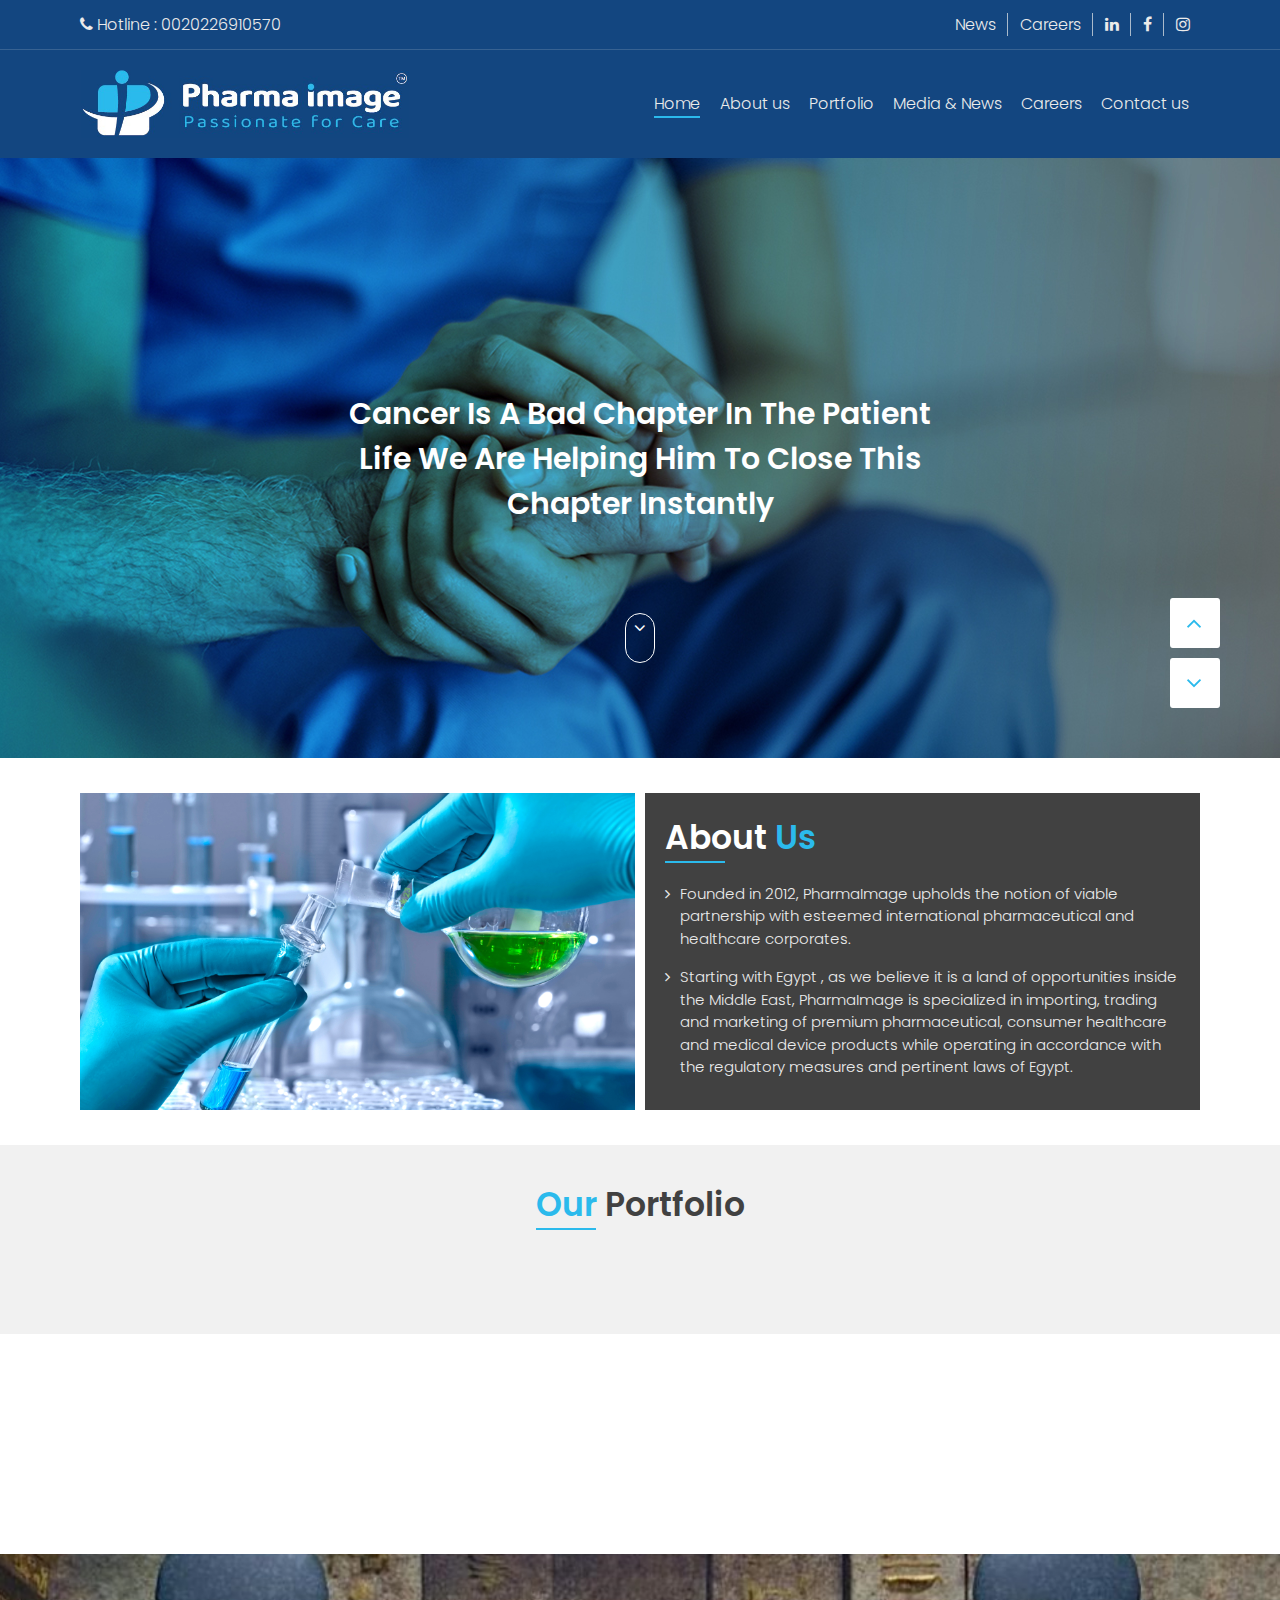
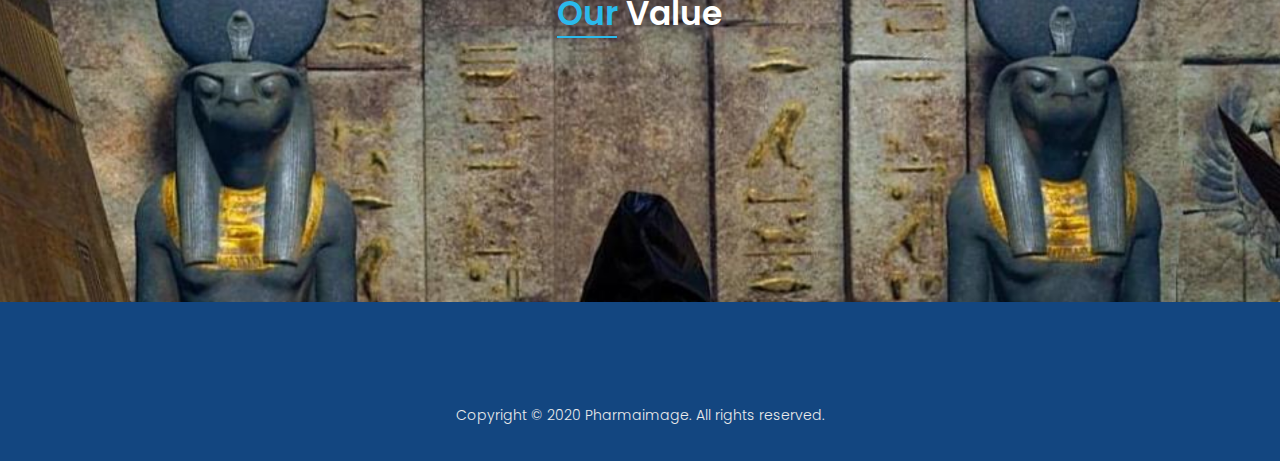
==== index.html @ 9aad7ee1 "pahrma" ====
<!DOCTYPE html>
<html lang="en">

<head>
    <meta charset="UTF-8">
    <meta name="viewport" content="width=device-width, initial-scale=1.0">
    <title>Pharma Image</title>
    <link href="https://fonts.googleapis.com/css2?family=Poppins:wght@100;200;300;400;500;600;700;800;900&display=swap" rel="stylesheet">
    <link href="https://fonts.googleapis.com/icon?family=Material+Icons" rel="stylesheet">
    <link href="./assets/css/bootstrap.min.css" rel="stylesheet">
    <link href="./assets/css/owl.carousel.min.css" rel="stylesheet">
    <link href="./assets/css/owl.theme.default.min.css" rel="stylesheet">
    <link href="./assets/css/font-awesome.min.css" rel="stylesheet">
    <link href="./assets/css/animate.css" rel="stylesheet">
    <link href="./assets/css/custom.css" rel="stylesheet">
</head>

<body>
    <div class="Pharma_wrapper">
        <!-- Strat Top Header ------------------------------->
        <div class="Pharma_Top_Header">
            <div class="container-fluid Pharma_Custon_Container">
                <div class="row">
                    <div class="col-xl-6 col-lg-6 col-md-6 col-6">
                        <!-- Start Hotline Code ------------------>
                        <div class="Pharma_Hotline_With_Icon Pharma_Text">
                            <h6> <i class="fa fa-phone"></i> <span class="small-hidden">Hotline</span> : <span> 0020226910570 </span></h6>
                        </div>
                    </div>
                    <div class="col-xl-6 col-lg-6 col-md-6 col-6">
                        <!-- Start Quick Links And media Code ------------------>
                        <div class="Pharma_Text Quick_Links">
                            <ul>
                                <li class="hidden"><a href="news.html"> News </a></li>
                                <li class="hidden"><a href="careers.html"> Careers </a></li>
                                <li>
                                    <a href="#"> <i class="fa fab fa-linkedin"></i> </a>
                                </li>
                                <li>
                                    <a href="#"> <i class="fa fab fa-facebook"></i> </a>
                                </li>
                                <li>
                                    <a href="#"> <i class="fa fab fa-instagram"></i> </a>
                                </li>
                            </ul>
                        </div>
                    </div>
                </div>
            </div>
        </div>
        <!-- Strat Main Header ------------------------------->
        <nav class="navbar navbar-expand-lg Pharma_Navbar navbar-blue bg-blue">
            <div class="container-fluid Pharma_Custon_Container">
                <a class="navbar-brand" href="index.html">
                    <img src="assets/image/logo-light.png" alt="Pharma Image">
                </a>

                <button class="navbar-toggler" type="button" data-toggle="collapse" data-target="#navbar" aria-controls="navbarSupportedContent" aria-expanded="false" aria-label="Toggle navigation">
              <span class="navbar-toggler-icon"></span>
            </button>

                <div class="collapse navbar-collapse" id="navbar">
                    <button class="close"><span aria-hidden="true">×</span></button>
                    <ul class="navbar-nav ml-auto">
                        <li class="nav-item active">
                            <a class="nav-link" href="index.html">Home <span class="sr-only">(current)</span></a>
                        </li>
                        <li class="nav-item">
                            <a class="nav-link" href="aboutus.html">About us</a>
                        </li>
                        <li class="nav-item">
                            <a class="nav-link" href="portfolio.html">Portfolio</a>
                        </li>
                        <li class="nav-item">
                            <a class="nav-link" href="news.html">Media & News</a>
                        </li>
                        <li class="nav-item">
                            <a class="nav-link" href="careers.html">Careers</a>
                        </li>
                        <li class="nav-item">
                            <a class="nav-link" href="contactus.html">Contact us</a>
                        </li>

                    </ul>
                </div>
            </div>
        </nav>
        <!-- Strat Main Slider Header ------------------------------->
        <div class="Pharma_Slider">
            <div class="owl-carousel owl-theme">
                <div class="item">
                    <div class="Pharma_Content_slider">
                        <img src="assets/image/slider/ThoracicSurgeryOncology_feature.jpg" alt="">
                        <div class="Info_Text">
                            Cancer is a bad chapter in the patient life We are helping him to close this chapter instantly
                        </div>
                        <div class="scroll">
                            <a href="#aboutus" class="scroll-down"><i class="fa fa-angle-down"></i></a>
                        </div>
                    </div>
                </div>
                <div class="item">
                    <div class="Pharma_Content_slider">
                        <img src="assets/image/slider/Family-Hispanic.jpg" alt="">
                        <div class="Info_Text">
                            Family health is what we are passionate about We are passionate for care
                        </div>
                        <div class="scroll">
                            <a href="#aboutus"><i class="fa fa-angle-down"></i></a>
                        </div>
                    </div>
                </div>
                <div class="item">
                    <div class="Pharma_Content_slider">
                        <img src="assets/image/slider/Drupal-web_GettyImages-487195922.jpg" alt="">
                        <div class="Info_Text">
                            We Offer Innovative patent solutions for respiratory management , anesthesia and critical care
                        </div>
                        <div class="scroll">
                            <a href="#aboutus"><i class="fa fa-angle-down"></i></a>
                        </div>
                    </div>
                </div>
            </div>
        </div>
        <!-- Strat Section About us ------------------------------->
        <section class="aboutus" id="aboutus">
            <div class="container-fluid Pharma_Custon_Container">
                <div class="form-row">
                    <div class="col-xl-6 col-lg-6 col-md-6 col-12">
                        <img class="w-100 small-hidden wow fadeInUp" src="assets/image/home-main-banner-2.jpg" alt="">
                    </div>
                    <div class="col-xl-6 col-lg-6 col-md-6 col-12">
                        <div class="Pharma_About wow fadeInUp">
                            <div class="Pharma_title"> About <span>Us</span> </div>
                            <div class="Pharma_about_text">
                                <p>
                                    <i class="fa fa-angle-right"></i> Founded in 2012, PharmaImage upholds the notion of viable partnership with esteemed international pharmaceutical and healthcare corporates.
                                </p>
                                <p>
                                    <i class="fa fa-angle-right"></i> Starting with Egypt , as we believe it is a land of opportunities inside the Middle East, PharmaImage is specialized in importing, trading and marketing of premium pharmaceutical, consumer
                                    healthcare and medical device products while operating in accordance with the regulatory measures and pertinent laws of Egypt.
                                </p>
                            </div>
                        </div>
                    </div>
                </div>
            </div>
        </section>
        <!-- Strat Section Portfolio ------------------------------->
        <div class="portfolio">
            <div class="Pharma_portfolio text-center">
                <div class="container-fluid Pharma_Custon_Container">
                    <div class="Pharma_title"> <span>Our</span> Portfolio </div>
                    <ul class="nav nav-pills mb-0 wow fadeInUp" id="pills-tab" role="tablist">
                        <li class="nav-item" role="presentation">
                            <a class="nav-link active" id="pills-home-tab" data-toggle="pill" href="#pills-1" role="tab" aria-controls="pills-home" aria-selected="true">Medical Devices</a>
                        </li>
                        <li class="nav-item" role="presentation">
                            <a class="nav-link" id="pills-profile-tab" data-toggle="pill" href="#pills-2" role="tab" aria-controls="pills-profile" aria-selected="false">Consumer Health Care</a>
                        </li>
                        <li class="nav-item" role="presentation">
                            <a class="nav-link" id="pills-contact-tab" data-toggle="pill" href="#pills-3" role="tab" aria-controls="pills-contact" aria-selected="false">Oncology</a>
                        </li>
                    </ul>
                </div>
            </div>
            <div class="container-fluid Pharma_Custon_Container">
                <div class="tab-content wow fadeInUp" id="pills-tabContent">
                    <div class="tab-pane fade show active" id="pills-1" role="tabpanel" aria-labelledby="pills-home-tab">
                        <div class="row justify-content-center">
                            <div class="col-xl-3 col-lg-6 col-md-4 col-12">
                                <a target="blank" href="https://www.intersurgical.com/">
                                    <div class="boxs">
                                        <img src="assets/image/1.png" alt="">
                                    </div>
                                </a>
                            </div>
                        </div>
                    </div>
                    <div class="tab-pane fade" id="pills-2" role="tabpanel" aria-labelledby="pills-profile-tab">
                        <div class="row justify-content-center">
                            <div class="col-xl-3 col-lg-6 col-md-4 col-12">
                                <a target="blank" href="#">
                                    <div class="boxs">
                                        <img src="assets/image/2.png" alt="">
                                    </div>
                                </a>
                            </div>
                            <div class="col-xl-3 col-lg-6 col-md-4 col-12">
                                <a target="blank" href="#">
                                    <div class="boxs">
                                        <img src="assets/image/3.png" alt="">
                                    </div>
                                </a>
                            </div>
                            <div class="col-xl-3 col-lg-6 col-md-4 col-12">
                                <a target="blank" href="#">
                                    <div class="boxs">
                                        <img class="last-img" src="assets/image/4.png" alt="">
                                    </div>
                                </a>
                            </div>
                        </div>
                    </div>
                    <div class="tab-pane fade" id="pills-3" role="tabpanel" aria-labelledby="pills-contact-tab">
                        <div class="mb-5">
                            <div class="comming-soon">
                                <h1>coming soon<span class="dot">.</span>
                            </div>
                        </div>
                    </div>
                </div>
            </div>
        </div>
        <!-- Strat Section Value ------------------------------->
        <section class="value text-center">
            <div class="container-fluid Pharma_Custon_Container">
                <div class="Pharma_title"> <span>Our</span> Value </div>
                <div class="row">
                    <div class="col wow fadeInUp">
                        <div class="box-value">
                            <div class="icon-value">
                                <span class="material-icons icon">layers</span>
                            </div>
                            <div class="text-value">Empowering Leadership</div>
                        </div>
                    </div>
                    <div class="col wow fadeInUp">
                        <div class="box-value">
                            <div class="icon-value">
                                <span class="material-icons icon">gavel</span>
                            </div>
                            <div class="text-value">Ethics & Integrity </div>
                        </div>
                    </div>
                    <div class="col wow fadeInUp">
                        <div class="box-value">
                            <div class="icon-value">
                                <span class="material-icons icon">assignment_turned_in</span>
                            </div>
                            <div class="text-value">Quality</div>
                        </div>
                    </div>
                    <div class="col wow fadeInUp">
                        <div class="box-value">
                            <div class="icon-value">
                                <i class="fa fa-lightbulb-o icon" aria-hidden="true"></i>
                            </div>
                            <div class="text-value">Results Ambitious</div>
                        </div>
                    </div>
                    <div class="col wow fadeInUp">
                        <div class="box-value">
                            <div class="icon-value">
                                <span class="material-icons icon">device_hub</span>
                            </div>
                            <div class="text-value">Teamwork & Respect</div>
                        </div>
                    </div>
                </div>
            </div>
        </section>
        <!-- Strat Footer ------------------------------->
        <section class="footer">
            <div class="container-fluid Pharma_Custon_Container">
                <div class="main-nav-footer d-flex">
                    <ul class="list-unstyled nav wow fadeInUp">
                        <li class="logo-footer">
                            <a href="#"> <img src="assets/image/logo-light.png"> </a>
                        </li>
                        <li><a href="#"> Terms of website use </a></li>
                        <li><a href="#">  Privacy policy </a></li>
                        <li><a href="#">  Cookie policy </a></li>
                    </ul>
                    <ul class="list-unstyled nav wow fadeInUp">
                        <li><a href="#"> Sitemap </a></li>
                        <li><a href="#">  Contact us </a></li>
                    </ul>
                </div>
                <div class="copyright text-center"> Copyright © 2020 Pharmaimage. All rights reserved. </div>
            </div>
        </section>
        <script src="./assets/js/jquery-3.2.0.min.js"></script>
        <script src="./assets/js/popper.min.js"></script>
        <script src="./assets/js/bootstrap.min.js"></script>
        <script src="./assets/js/jquery-easing.min.js"></script>
        <script src="./assets/js/js-delever.js"></script>
        <script src="./assets/js/owl.carousel.min.js"></script>
        <script src="./assets/js/wow.min.js"></script>
        <script src="./assets/js/custom.js"></script>
</body>

</html>
---- assets/css/custom.css ----
/* Start Root Color For Website ************************/

:root {
    --main-bg-color: #134680;
    --background-gray-light: #F1F1F1;
    --backgrounf-gray-dark: #414141;
    --color-white: #ffffff;
    --color-blue: #2BBAEC;
    --color-gray-light: #EBEBEB;
    --color-gray-dark: #414141;
    --color-dark: #C4C4C4;
}


/* End Root Color For Website ************************/


/* Start Gloable Code Css *******************************/

ul {
    padding: 0;
    margin: 0;
    list-style: none;
}

.close {
    display: none;
}

a:hover {
    text-decoration: none;
}

.logo-mobile {
    display: none;
}

.btn:focus,
button:focus {
    outline: 0 !important;
    box-shadow: none !important;
}

* {
    box-sizing: border-box;
}

h1,
h2,
h3,
h4,
h5,
h6 {
    margin-bottom: 0;
}

html,
body {
    font-family: 'Poppins', sans-serif;
    margin: 0;
    padding: 0;
    height: 100%;
    font-weight: 300;
    color: var(--color-gray-dark);
}

.no-bg {
    background: none !important;
}

.form-control:focus {
    box-shadow: none !important;
    outline: none;
}

.form-control {
    border: 1px solid var(--color-blue);
}

.btn-send {
    background: var(--color-blue);
    color: var(--color-white);
    padding: 8px 60px;
    border-radius: 25px;
    -webkit-border-radius: 25px;
    -moz-border-radius: 25px;
    -ms-border-radius: 25px;
    -o-border-radius: 25px;
}

.Pharma_wrapper {
    position: relative;
}

.Pharma_Custon_Container {
    padding: 0 80px;
}

section {
    padding: 35px 0;
}

.Pharma_title {
    font-size: 33px;
    font-weight: 600;
    position: relative;
    margin-bottom: 20px;
    display: inline-block;
}

.Pharma_title::after {
    position: absolute;
    content: "";
    background: var(--color-blue);
    height: 2px;
    width: 60px;
    left: 0;
    bottom: 0;
}

.Pharma_title span {
    color: var(--color-blue);
}


/* End Gloable Code Css *******************************/


/* Start Top Header Css **********************/

.Pharma_Top_Header {
    background: var(--main-bg-color);
    height: 50px;
    color: var(--color-gray-light);
    border-bottom: 1px solid rgb(235 235 235 / 17%);
}

.Pharma_Top_Header .Pharma_Text h6 {
    line-height: 50px;
    font-size: 16px;
    font-weight: 300;
}

.Quick_Links {
    line-height: 50px;
    text-align: right;
}

.Quick_Links ul li {
    display: inline-block;
    margin: 0;
    position: relative;
}

.Quick_Links ul li:after {
    position: absolute;
    content: "";
    background: rgb(235 235 235 / 70%);
    width: 1px;
    height: 46%;
    left: -3px;
    top: 13px;
}

.Quick_Links ul li:first-child:after {
    width: 0;
}

.Quick_Links ul li a {
    color: var(--color-gray-light);
    font-size: 16px;
    padding: 0 10px;
    transition: 0.3s;
}

.Quick_Links ul li a:hover {
    color: var(--color-white);
}


/* End Top Header Css **********************/


/* Start Header Css **********************/

.Pharma_Navbar.bg-blue {
    background: var(--main-bg-color);
    min-height: 108px;
}

.Pharma_Navbar .navbar-collapse {
    margin-right: -15px;
}

.Pharma_Navbar .navbar-brand {
    margin-left: -15px;
}

.Pharma_Navbar .navbar-brand img {
    width: 328px;
}

.Pharma_Navbar .navbar-nav .nav-item {
    position: relative;
    margin-right: .6rem;
    margin-left: .6rem;
}

.Pharma_Navbar .navbar-nav .nav-item::after {
    position: absolute;
    content: "";
    bottom: -2px;
    left: 0;
    background: var(--color-blue);
    height: 2px;
    width: 0;
    transition: 0.3s;
}

.Pharma_Navbar .navbar-nav .nav-item.active::after {
    width: 100%;
}

.Pharma_Navbar .navbar-nav .nav-item:hover::after {
    width: 100%;
}

.Pharma_Navbar .navbar-nav .nav-item .nav-link {
    color: var(--color-gray-light);
    padding: 0;
    transition: 0.3s;
}

.Pharma_Navbar .navbar-nav .nav-item .nav-link:hover {
    color: var(--color-white);
}


/* End Header Css **********************/


/* Strat Slider Header Css **********************/

.Pharma_Slider {
    position: relative;
}

.Pharma_Slider .Pharma_Content_slider {
    background: linear-gradient(to left top, #0289B8, #3D3D3D);
    height: 600px;
    position: relative;
}

.Pharma_Slider .Pharma_Content_slider img {
    height: 100%;
    width: 100%;
    object-fit: cover;
    background-blend-mode: overlay;
}

.Pharma_Slider .Pharma_Content_slider .Info_Text {
    position: absolute;
    top: 50%;
    z-index: 999;
    left: 50%;
    color: var(--color-white);
    transform: translate(-50%, -50%);
    font-size: 30px;
    font-weight: 600;
    text-align: center;
    width: 50%;
    text-transform: capitalize;
    -webkit-transform: translate(-50%, -50%);
    -moz-transform: translate(-50%, -50%);
    -ms-transform: translate(-50%, -50%);
    -o-transform: translate(-50%, -50%);
}

.Pharma_Slider .Pharma_Content_slider .scroll {
    position: absolute;
    top: 80%;
    z-index: 999;
    left: 50%;
    color: var(--color-white);
    width: 30px;
    height: 50px;
    border-radius: 25px;
    transform: translate(-50%, -50%);
    text-align: center;
    border: 1px solid var(--color-white);
    transition: all 0.3s ease-in-out;
    -webkit-transition: all 0.3s ease-in-out;
    -moz-transition: all 0.3s ease-in-out;
    -ms-transition: all 0.3s ease-in-out;
    -o-transition: all 0.3s ease-in-out;
}

.Pharma_Slider .Pharma_Content_slider .scroll a {
    color: var(--color-white);
    font-size: 18px;
    position: relative;
    animation: down 2s linear infinite;
}

@keyframes down {
    0% {
        opacity: 0;
        top: 0px;
    }
    50% {
        opacity: 0.5;
        top: 20px;
    }
    100% {
        opacity: 0;
        top: 20px;
    }
}

.Pharma_Slider .owl-theme .owl-nav {
    position: absolute;
    bottom: 80px;
    right: 25px;
    transform: rotate(90deg);
}

.Pharma_Slider .owl-theme .owl-nav [class*=owl-] {
    color: var(--color-blue);
    font-size: 14px;
    margin: 0 5px;
    background: var(--color-white);
    display: inline-block;
    cursor: pointer;
    border-radius: 3px;
    width: 50px;
    height: 50px;
    line-height: 50px;
    text-align: center;
    transition: 0.3s;
}

.Pharma_Slider .owl-theme .owl-nav [class*=owl-]:hover {
    background: var(--main-bg-color);
    color: var(--color-white);
}

.Pharma_Slider .owl-theme .owl-nav [class*=owl-] i {
    font-size: 25px;
}


/* End Slider Header Css **********************/


/* Start About Css **********************/

.Pharma_About {
    background: var(--backgrounf-gray-dark);
    height: 100%;
    padding: 20px;
    color: var(--color-white);
}

.Pharma_About .Pharma_about_text p {
    color: var(--color-gray-light);
    font-size: 15px;
    display: flex;
}

.Pharma_About .Pharma_about_text p i {
    margin-right: 10px;
    position: relative;
    top: 3px;
}

.Pharma_About .Pharma_about_text p:last-child {
    margin-bottom: 0;
}


/* End About Css **********************/


/* Start Portfolio Css ***********************/

.portfolio .Pharma_portfolio {
    background: var(--background-gray-light);
    padding: 35px 0;
}

.portfolio .Pharma_portfolio .nav {
    justify-content: center;
    margin-top: 20px;
}

.portfolio .Pharma_portfolio .nav-pills .nav-link {
    font-weight: 400;
    color: var(--color-dark);
    position: relative;
    padding: 0 0 5px 0;
    margin: 0 10px;
}

.portfolio .Pharma_portfolio .nav-pills .nav-link::after {
    position: absolute;
    content: "";
    background: var(--color-blue);
    height: 2px;
    width: 0;
    left: 0;
    bottom: 0;
    transition: 0.3s;
}

.portfolio .Pharma_portfolio .nav-pills .nav-link.active::after,
.portfolio .Pharma_portfolio .nav-pills .nav-link:hover::after {
    width: 40px;
    color: var(--color-gray-dark);
}

.portfolio .Pharma_portfolio .nav-pills .nav-link.active,
.portfolio .Pharma_portfolio .nav-pills .show>.nav-link {
    color: var(--color-gray-dark);
    background: none;
}

.portfolio .tab-content {
    margin-top: 35px;
}

.portfolio .tab-content .boxs {
    background: var(--color-white);
    box-shadow: 0 2px 10px rgba(0, 0, 0, 0.16);
    min-height: 150px;
    display: flex;
    justify-content: center;
    margin-bottom: 35px;
}

.portfolio .tab-content .boxs img {
    object-fit: contain;
    width: 180px;
}

.portfolio .tab-content .boxs img.last-img {
    width: 100px !important;
}


/* End Portfolio Css ***********************/


/* Start Value Css ***********************/

.value {
    background: url(../image/our-value.png) no-repeat center center / cover;
}

.value .Pharma_title {
    color: var(--color-white);
}

.value .box-value {
    background: rgb(255 255 255 / 0.8);
    min-height: 190px;
    margin-top: 20px;
    text-align: center;
    display: flex;
    flex-direction: column;
    justify-content: center;
}

.value .box-value .icon-value {}

.value .box-value .icon-value .icon {
    color: var(--color-blue);
    font-size: 95px;
}

.value .box-value .text-value {
    font-weight: 500;
    font-size: 18px;
    color: var(--color-gray-dark);
}


/* End Value Css ***********************/


/* Start Footer Css ***********************/

.footer {
    background: var(--main-bg-color);
    min-height: 147px;
    margin-top: -1px;
}

.footer .main-nav-footer {
    justify-content: space-between;
}

.footer .nav {}

.footer .nav li {
    padding: 0 8px;
    display: flex;
    align-items: center;
}

.footer .nav li img {
    width: 328px;
}

.footer .nav li.logo-footer {
    margin-right: 20px;
}

.footer .nav li a {
    color: var(--color-gray-light);
    font-weight: 300;
    font-size: 16px;
    transition: all 0.3s ease-in-out;
    -webkit-transition: all 0.3s ease-in-out;
    -moz-transition: all 0.3s ease-in-out;
    -ms-transition: all 0.3s ease-in-out;
    -o-transition: all 0.3s ease-in-out;
}

.footer .nav li a:hover {
    color: var(--color-white);
}

.footer .copyright {
    color: var(--color-gray-light);
    font-size: 14px;
    font-weight: 300;
}


/* End Footer Css ***********************/


/* Start About us --------------------------*/

.banner {
    height: 300px;
}

.banner-image {
    background: url(../image/Family-Hispanic.png), linear-gradient(45deg, #333, #2BBAEC);
    background-size: 100%;
    height: 100%;
    background-blend-mode: overlay;
    display: flex;
    align-items: center;
}

.banner .banner-title {
    margin-top: 6%;
}

.banner-image .Pharma_title {
    color: var(--color-white);
}

.banner .breadcrumb .breadcrumb-item a {
    color: var(--color-white);
}

.banner .breadcrumb-item+.breadcrumb-item::before {
    display: inline-block;
    padding-right: .5rem;
    padding-left: .5rem;
    color: var(--color-white);
    content: ">";
}

.banner .breadcrumb-item.active {
    color: var(--color-dark);
}

.vision-mission .block {
    text-align: center;
}

.vision-mission .block .block-icon span {
    font-size: 80px;
    color: var(--color-blue);
}

.vision-mission .block .block-title {
    font-size: 22px;
    font-weight: 500;
    color: var(--color-gray-dark);
}

.vision-mission .block .block-text {
    font-size: 22px;
    font-weight: 200;
    color: var(--color-gray-dark);
    width: 90%;
    margin: 20px auto 0 auto;
}


/* Start Media and news --------------------*/

.comming-soon h1 {
    font-size: 50px;
    font-family: 'Poppins', sans-serif;
    margin-bottom: 0;
    line-height: 1;
    font-weight: 700;
    text-align: center;
}

.dot {
    color: #4FEBFE;
}


/* Start Careers --------------------*/

.careers .form {
    margin-top: 35px;
}

.form .Pharma_title {
    font-size: 22px;
}

.file-upload-wrapper {
    position: relative;
    width: 100%;
    height: 38px;
    border: 1px solid var(--color-blue);
    border-radius: 5px;
    -webkit-border-radius: 5px;
    -moz-border-radius: 5px;
    -ms-border-radius: 5px;
    -o-border-radius: 5px;
}

.careers .file-upload-wrapper:after {
    content: attr(data-text);
    font-size: 15px;
    position: absolute;
    top: 0;
    left: 85px;
    padding: 0 15px;
    display: block;
    width: auto;
    pointer-events: none;
    z-index: 20;
    line-height: 35px;
    color: var(--color-dark);
    font-weight: 300;
}

.careers .file-upload-wrapper:before {
    content: 'Upload';
    position: absolute;
    top: 0;
    left: 0;
    display: inline-block;
    height: 36px;
    background: var(--color-blue);
    color: var(--color-white);
    font-weight: 400;
    z-index: 25;
    font-size: 16px;
    line-height: 36px;
    padding: 0 15px;
    pointer-events: none;
    border-top-left-radius: 4px;
    border-bottom-left-radius: 4px;
}

.careers .file-upload-wrapper:hover:before {
    background: var(--color-blue);
}

.careers .file-upload-wrapper input {
    opacity: 0;
    position: absolute;
    top: 0;
    right: 0;
    bottom: 0;
    left: 0;
    z-index: 99;
    height: 40px;
    margin: 0;
    padding: 0;
    display: block;
    cursor: pointer;
    width: 100%;
}


/* Start Contact us ---------------*/

.contact .contact-info {
    margin-top: 35px;
}

.contact-info ul {}

.contact-info ul li {
    margin-bottom: 10px;
    width: 70%;
    display: flex;
    align-items: center;
}

.contact-info ul li i {
    margin-right: 10px;
    text-align: center;
    width: 40px;
    height: 40px;
    background: #f8f9fa;
    line-height: 40px;
    border-radius: 25px;
    display: inline-table;
    font-size: 18px;
}


/* Start News ---------------------------*/

.pharma-news {
    height: 250px;
    position: relative;
    margin-top: 30px;
}

.pharma-news img {
    object-fit: cover;
    height: 100%;
}

.pharma-news .news-info-content {
    position: absolute;
    content: "";
    background: linear-gradient(rgb(0 0 0 / 0%), rgba(65, 46, 46, 0.70));
    bottom: 0;
    left: 0;
    width: 100%;
    height: 100%;
    display: flex;
    align-items: flex-end;
    color: var(--color-white);
    padding: 0 15px;
}

.pharma-news .news-info-content p {
    position: relative;
    margin: 15px 0;
    padding: 0 0 0 10px;
    color: var(--color-white);
}

.pharma-news .news-info-content p::after {
    position: absolute;
    content: "";
    background: var(--color-blue);
    width: 3px;
    height: 0%;
    left: 0;
    bottom: 0;
    transition: all 0.3s;
    -webkit-transition: all 0.3s;
    -moz-transition: all 0.3s;
    -ms-transition: all 0.3s;
    -o-transition: all 0.3s;
}

.pharma-news .news-info-content:hover p::after {
    height: 100%;
}


/* Start Responsive Css ---------------------*/

@media (max-width: 990px) {
    .Pharma_title {
        font-size: 30px;
    }
    .navbar-blue .navbar-toggler-icon {
        background: #fff;
        height: 1px;
        position: relative;
        border-radius: 5px;
    }
    .navbar-blue .navbar-toggler-icon:after {
        content: "";
        position: absolute;
        top: 10px;
        width: 100%;
        background: white;
        height: 1px;
        left: 0;
        border-radius: 5px;
    }
    .navbar-blue .navbar-toggler-icon:before {
        content: "";
        position: absolute;
        top: -10px;
        width: 100%;
        background: white;
        height: 1px;
        left: 0;
        border-radius: 5px;
    }
    .navbar-collapse {
        display: block;
        position: fixed !important;
        min-width: 300px;
        top: 0;
        right: -300px;
        height: 100%;
        overflow-y: auto;
        z-index: 500;
        padding: 20px 30px;
        color: var(--color-gray-light);
        background: rgb(19 70 128 / 93%);
        /* -webkit-box-shadow: 0 1px 10px 0 rgba(150, 150, 150, 0.2);
        -o-box-shadow: 0 1px 10px 0 rgba(150, 150, 150, 0.2);
        -moz-box-shadow: 0 1px 10px 0 rgba(150, 150, 150, 0.2);
        box-shadow: 0 1px 10px 0 rgba(150, 150, 150, 0.2); */
        border-left: 1px solid #386293;
        transition: 0.4s;
        -webkit-transition: 0.4s;
        -moz-transition: 0.4s;
        -ms-transition: 0.4s;
        -o-transition: 0.4s;
    }
    .navbar-collapse.show {
        right: 0;
    }
    .navbar-collapse .navbar-nav {
        margin: 65px 0 0 0;
    }
    .close {
        display: block;
        font-size: 30px;
        font-weight: 400;
        color: var(--main-bg-color);
        opacity: 0.8;
        margin: 8px 10px;
        background: var(--color-white) !important;
        width: 30px;
        height: 30px;
        line-height: 32px;
        opacity: 1;
        border-radius: 25px;
        -webkit-border-radius: 25px;
        -moz-border-radius: 25px;
        -ms-border-radius: 25px;
        -o-border-radius: 25px;
    }
    .Pharma_Custon_Container {
        padding: 0 40px;
    }
    .Pharma_Navbar .navbar-brand {
        margin-left: 15px;
    }
    .navbar-toggler {
        margin-right: 15px
    }
    .Pharma_Navbar .navbar-brand img {
        width: 288px;
    }
    .Pharma_Top_Header .Pharma_Text h6 {
        font-size: 15px;
    }
    .Quick_Links ul li a {
        font-size: 15px;
    }
    .Pharma_Navbar .navbar-nav .nav-item {
        line-height: 30px;
    }
    .Pharma_Navbar .navbar-nav .nav-item::after {
        width: 0;
    }
    .Pharma_Navbar .navbar-nav .nav-item.active::after {
        width: 0;
    }
    .Pharma_Navbar .navbar-nav .nav-item:hover::after {
        width: 0;
    }
    .Pharma_Navbar .navbar-nav .nav-item .nav-link {
        margin-bottom: 8px;
        font-weight: 200;
    }
    .Pharma_Slider .Pharma_Content_slider .Info_Text {
        font-size: 25px;
    }
    .Pharma_Slider .owl-theme .owl-nav [class*=owl-] {
        width: 45px;
        height: 45px;
        line-height: 45px;
    }
    /* Start About ---------------------*/
    .aboutus img {
        object-fit: cover;
        height: 100%;
    }
    .vision-mission .block .block-text {
        font-size: 17px;
    }
    /* Start Value ---------------------*/
    .value .box-value {
        padding: 0 15px;
    }
    .value .box-value .icon-value .icon {
        font-size: 70px;
    }
    .value .box-value .text-value {
        font-size: 16px;
    }
    /* Start Footer ---------------------*/
    .footer .nav li img {
        width: 288px;
    }
    .footer .nav li a {
        font-size: 14px;
    }
    .footer .copyright {
        font-size: 12px;
    }
}

@media (max-width: 768px) {
    .Pharma_Top_Header .Pharma_Text h6 {
        font-size: 14px;
    }
    .Quick_Links ul li a {
        font-size: 14px;
    }
    .Pharma_Navbar .navbar-brand img {
        width: 260px;
    }
    .Pharma_Slider .Pharma_Content_slider {
        height: 500px;
    }
    .Pharma_Slider .Pharma_Content_slider .Info_Text {
        width: 79%;
    }
    /* Start Footer ---------------------*/
    .d-flex {
        display: block !important;
    }
    .footer .nav li img {
        width: 260px;
    }
    .footer .nav li a {
        font-size: 12px;
    }
    .footer .copyright {
        font-size: 12px;
    }
    .footer .nav li.logo-footer {
        width: 100%;
        margin-bottom: 20px;
    }
    .footer .nav li {
        display: inline-block
    }
    .footer .nav {
        margin: 0 auto 8px auto;
        width: 100%;
        display: block;
        text-align: center;
    }
}

@media (max-width: 610px) {
    .hidden {
        display: none !important;
    }
    .Quick_Links ul li:nth-of-type(3):after {
        width: 0;
    }
    .Pharma_Top_Header {
        height: 40px;
        display: flex;
        align-items: center;
    }
    .Pharma_Navbar .navbar-brand img {
        width: 215px;
    }
    .Pharma_Navbar.bg-blue {
        min-height: 80px;
    }
    .logo-mobile {
        display: block;
    }
    .Pharma_Slider .owl-theme .owl-nav {
        right: 0;
    }
    .Pharma_Slider .owl-theme .owl-nav [class*=owl-] {
        width: 40px;
        height: 40px;
        line-height: 40px;
    }
    .Pharma_Slider .Pharma_Content_slider .Info_Text {
        font-size: 22px;
    }
    .Pharma_Slider .Pharma_Content_slider .Info_Text {
        width: 85%;
    }
    .Pharma_title {
        font-size: 25px;
    }
    .Pharma_About .Pharma_about_text p {
        font-size: 14px;
    }
    .portfolio .Pharma_portfolio .nav-pills .nav-link {
        font-size: 14px;
    }
    .value .box-value .text-value {
        font-size: 14px;
    }
    .banner {
        height: 230px;
    }
    .banner-image {
        background: url(../image/Family-Hispanic.png), linear-gradient(45deg, #232323, #2BBAEC);
        background-size: 100%;
    }
    .banner .banner-title {
        margin-top: 25%;
    }
    .vision-mission .block {
        text-align: center;
        margin-bottom: 25px;
    }
    .vision-mission .block .block-text {
        font-size: 15px;
    }
    .offset-2 {
        margin-left: 0;
    }
}

@media (max-width: 480px) {
    .navbar-toggler {
        margin-right: 0;
    }
    .Pharma_Navbar .navbar-brand {
        margin-left: 0;
    }
    .Pharma_Custon_Container {
        padding: 0 22px;
    }
    .hidden {
        display: none !important;
    }
    .Quick_Links ul li:nth-of-type(3):after {
        width: 0;
    }
    .Pharma_Top_Header {
        height: 40px;
        display: flex;
        align-items: center;
    }
    .Pharma_Navbar .navbar-brand img {
        width: 200px;
    }
    .Pharma_Navbar.bg-blue {
        min-height: 80px;
    }
    .logo-mobile {
        display: block;
    }
    .Pharma_Slider .owl-theme .owl-nav {
        right: 0;
    }
    .Pharma_Slider .owl-theme .owl-nav [class*=owl-] {
        width: 40px;
        height: 40px;
        line-height: 40px;
    }
    .Pharma_Slider .Pharma_Content_slider .Info_Text {
        font-size: 22px;
    }
    .Pharma_Slider .Pharma_Content_slider .Info_Text {
        width: 85%;
    }
    .Pharma_title {
        font-size: 25px;
    }
    .Pharma_About .Pharma_about_text p {
        font-size: 14px;
    }
    .portfolio .Pharma_portfolio .nav-pills .nav-link {
        font-size: 13px;
    }
    .value .box-value .text-value {
        font-size: 14px;
    }
    .banner {
        height: 230px;
    }
    .banner-image {
        background: url(../image/Family-Hispanic.png), linear-gradient(45deg, #232323, #2BBAEC);
        background-size: 100%;
    }
    .banner .banner-title {
        margin-top: 25%;
    }
    .vision-mission .block {
        text-align: center;
        margin-bottom: 25px;
    }
    .vision-mission .block .block-text {
        font-size: 15px;
    }
    .offset-2 {
        margin-left: 0;
    }
    .Pharma_Top_Header .Pharma_Text h6 {
        font-size: 12px;
    }
    .footer .nav li img {
        width: 200px;
    }
    .contact .contact-info {
        margin-top: 20px;
    }
    .contact-info ul li {
        margin-bottom: 10px;
        width: 90%;
        display: flex;
        align-items: center;
    }
}

@media (max-width: 375px) {
    .navbar-toggler {
        margin-right: 0;
    }
    .Pharma_Navbar .navbar-brand {
        margin-left: 0;
    }
    .Pharma_Custon_Container {
        padding: 0 22px;
    }
    .small-hidden {
        display: none !important;
    }
    .Quick_Links ul li a {
        font-size: 13px;
    }
    .Quick_Links ul li:nth-of-type(3):after {
        width: 0;
    }
    .Pharma_Top_Header {
        height: 40px;
        display: flex;
        align-items: center;
    }
    .Pharma_Navbar .navbar-brand img {
        width: 180px;
    }
    .Pharma_Navbar.bg-blue {
        min-height: 80px;
    }
    .logo-mobile {
        display: block;
    }
    .Pharma_Slider .owl-theme .owl-nav {
        right: 0;
    }
    .Pharma_Slider .owl-theme .owl-nav [class*=owl-] {
        width: 40px;
        height: 40px;
        line-height: 40px;
    }
    .Pharma_Slider .Pharma_Content_slider .Info_Text {
        font-size: 22px;
    }
    .Pharma_Slider .Pharma_Content_slider .Info_Text {
        width: 85%;
    }
    .Pharma_title {
        font-size: 25px;
    }
    .Pharma_About .Pharma_about_text p {
        font-size: 14px;
    }
    .portfolio .Pharma_portfolio .nav-pills .nav-link {
        font-size: 13px;
        margin-bottom: 10px;
    }
    .value .box-value .text-value {
        font-size: 14px;
    }
    .banner {
        height: 230px;
    }
    .banner-image {
        background: url(../image/Family-Hispanic.png), linear-gradient(45deg, #232323, #2BBAEC);
        background-size: 100%;
    }
    .banner .banner-title {
        margin-top: 25%;
    }
    .vision-mission .block {
        text-align: center;
        margin-bottom: 25px;
    }
    .vision-mission .block .block-text {
        font-size: 15px;
    }
    .offset-2 {
        margin-left: 0;
    }
    .Pharma_Top_Header .Pharma_Text h6 {
        font-size: 13px;
    }
    .footer .nav li img {
        width: 180px;
    }
    .contact .contact-info {
        margin-top: 20px;
    }
    .contact-info ul li {
        margin-bottom: 10px;
        width: 90%;
        display: flex;
        align-items: center;
    }
}
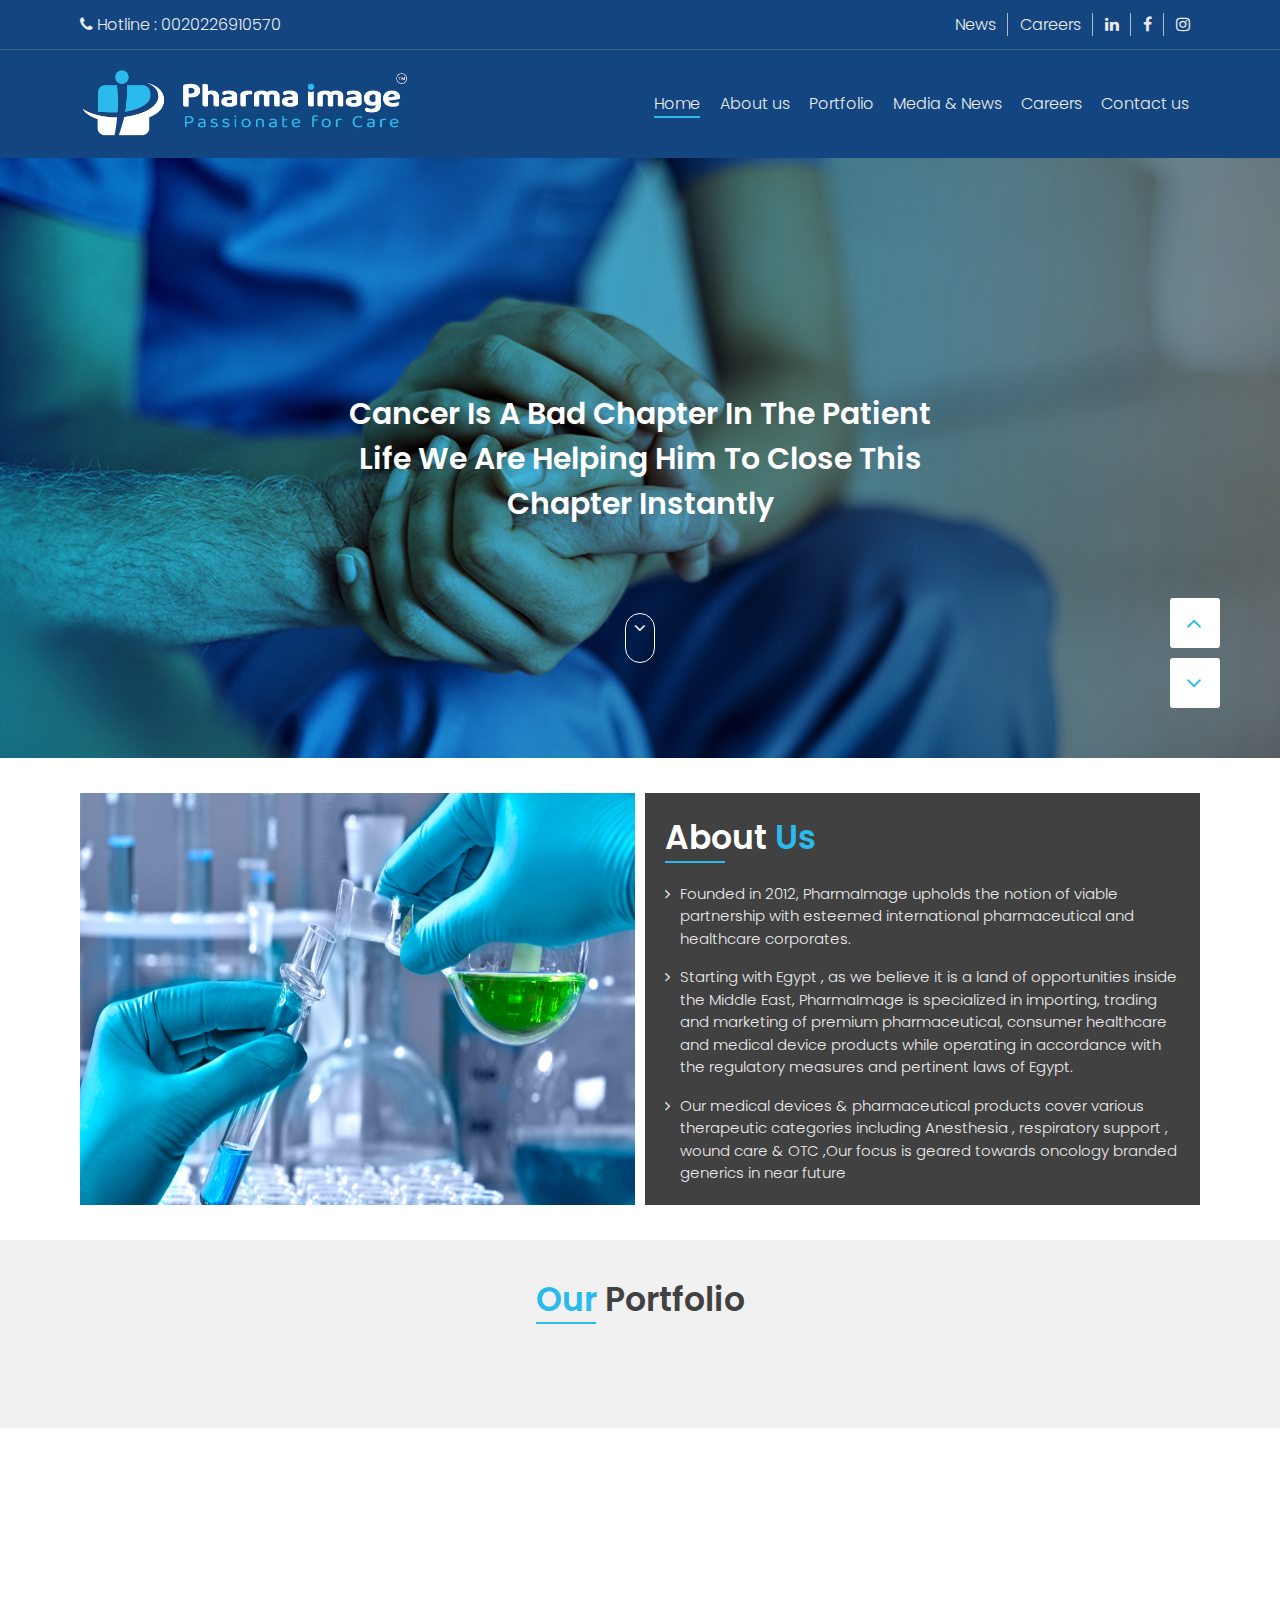
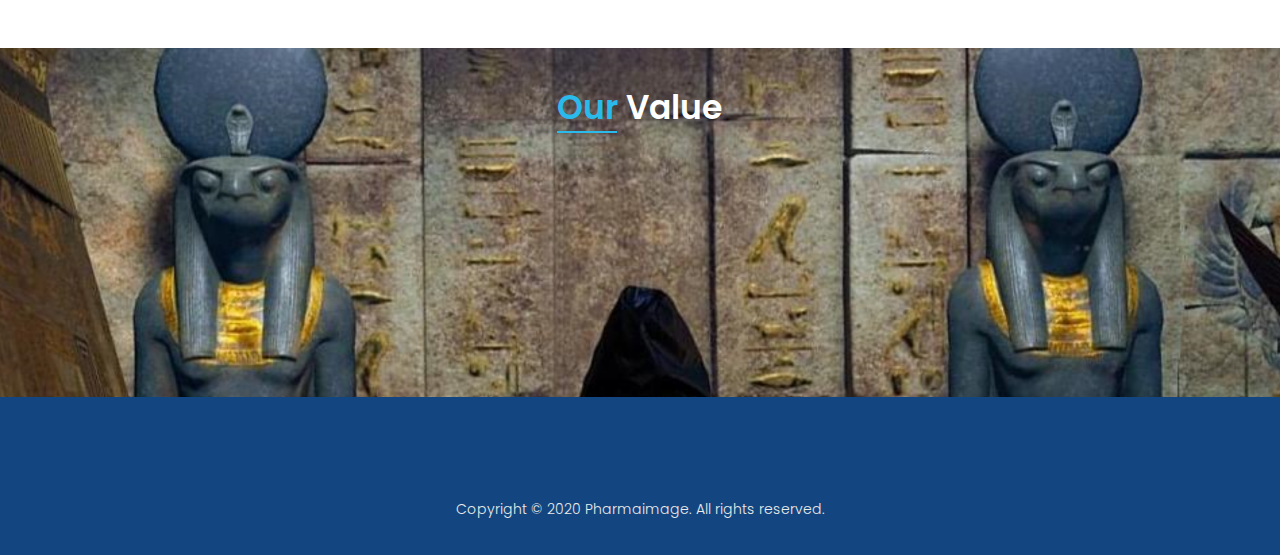
==== commit c9fe8433: "Update index.html" ====
--- a/index.html
+++ b/index.html
@@ -34,13 +34,13 @@
                                 <li class="hidden"><a href="news.html"> News </a></li>
                                 <li class="hidden"><a href="careers.html"> Careers </a></li>
                                 <li>
-                                    <a href="#"> <i class="fa fab fa-linkedin"></i> </a>
+                                    <a target="_blank" href="https://www.linkedin.com/company/pharma-image"> <i class="fa fab fa-linkedin"></i> </a>
                                 </li>
                                 <li>
-                                    <a href="#"> <i class="fa fab fa-facebook"></i> </a>
+                                    <a target="_blank" href="https://www.facebook.com/Pharma-Image-1161669703869302/"> <i class="fa fab fa-facebook"></i> </a>
                                 </li>
                                 <li>
-                                    <a href="#"> <i class="fa fab fa-instagram"></i> </a>
+                                    <a target="_blank" href="https://instagram.com/pharmaimage?igshid=zlwtjfjl67d5"> <i class="fa fab fa-instagram"></i> </a>
                                 </li>
                             </ul>
                         </div>
@@ -128,7 +128,7 @@
             <div class="container-fluid Pharma_Custon_Container">
                 <div class="form-row">
                     <div class="col-xl-6 col-lg-6 col-md-6 col-12">
-                        <img class="w-100 small-hidden wow fadeInUp" src="assets/image/home-main-banner-2.jpg" alt="">
+                        <img class="w-100 h-100 small-hidden wow fadeInUp" src="assets/image/home-main-banner-2.jpg" alt="">
                     </div>
                     <div class="col-xl-6 col-lg-6 col-md-6 col-12">
                         <div class="Pharma_About wow fadeInUp">
@@ -141,6 +141,10 @@
                                     <i class="fa fa-angle-right"></i> Starting with Egypt , as we believe it is a land of opportunities inside the Middle East, PharmaImage is specialized in importing, trading and marketing of premium pharmaceutical, consumer
                                     healthcare and medical device products while operating in accordance with the regulatory measures and pertinent laws of Egypt.
                                 </p>
+                                <p>
+                                    <i class="fa fa-angle-right"></i> Our medical devices & pharmaceutical products cover various therapeutic categories including Anesthesia , respiratory support , wound care & OTC ,Our focus is geared towards oncology
+                                    branded generics in near future
+                                </p>
                             </div>
                         </div>
                     </div>
@@ -291,4 +295,4 @@
         <script src="./assets/js/custom.js"></script>
 </body>
 
-</html>+</html>
